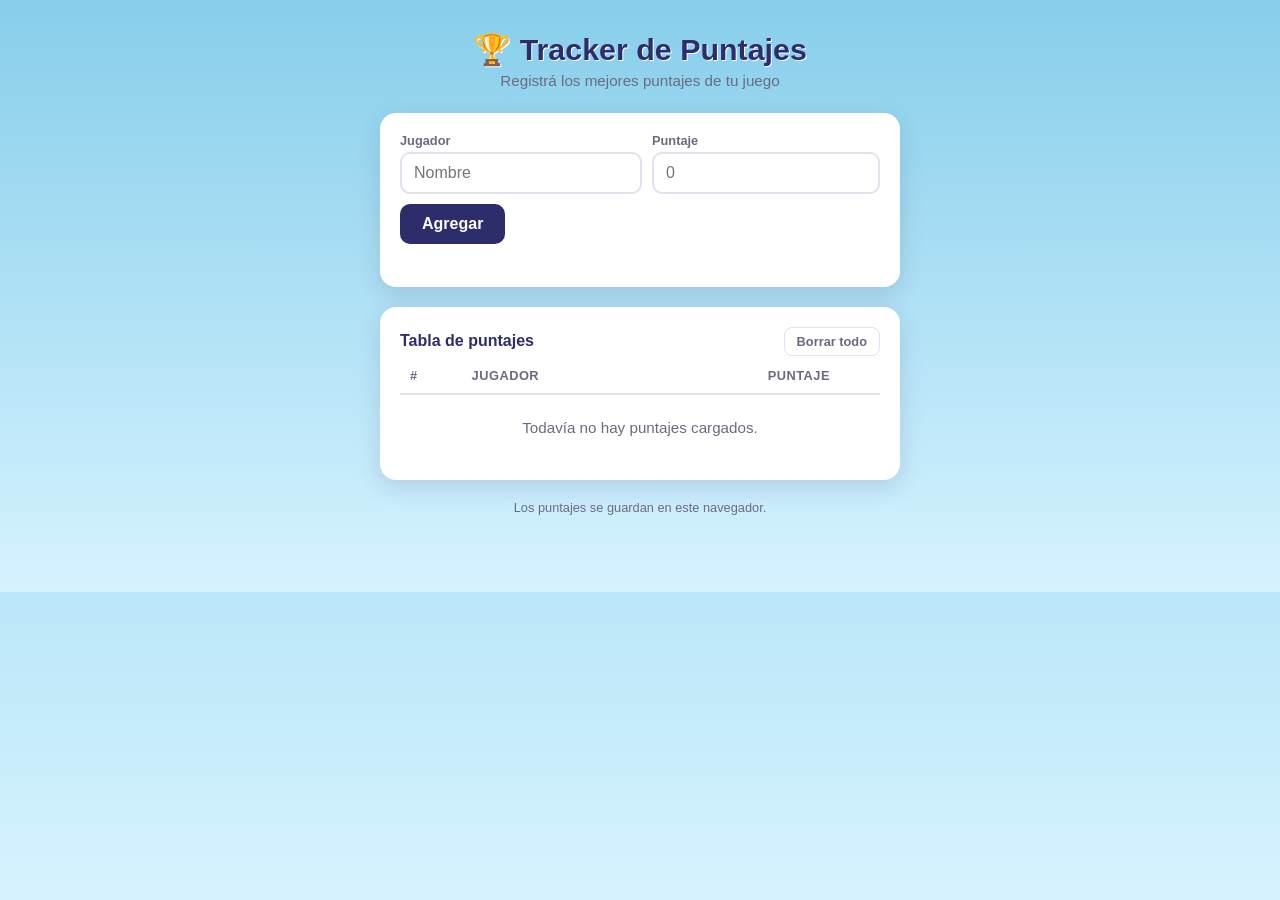
==== tracker.html @ f2ca4930 "Add score tracker page and connect it to the game's Game Over screen Adds a standalone tracker.html " ====
<!DOCTYPE html>
<html lang="es">
<head>
<meta charset="UTF-8">
<meta name="viewport" content="width=device-width, initial-scale=1.0">
<title>Tracker de Puntajes</title>
<style>
  :root {
    --primary: #4b3f72;
    --primary-light: #2d2d6b;
    --accent: #ffd166;
    --bg-top: #87ceeb;
    --bg-bottom: #d6f3ff;
    --card-bg: #ffffff;
    --text: #2d2d3a;
    --muted: #6b6b80;
    --border: #e2e2ef;
    --gold: #ffd166;
    --silver: #d9d9e8;
    --bronze: #e8b988;
  }

  * {
    box-sizing: border-box;
  }

  html, body {
    margin: 0;
    min-height: 100%;
    font-family: 'Trebuchet MS', Arial, sans-serif;
    background: linear-gradient(180deg, var(--bg-top), var(--bg-bottom));
    color: var(--text);
  }

  body {
    display: flex;
    justify-content: center;
    padding: 32px 16px 64px;
  }

  .page {
    width: 100%;
    max-width: 520px;
  }

  h1 {
    margin: 0 0 4px;
    color: var(--primary-light);
    text-align: center;
    font-size: clamp(1.4rem, 5vw, 1.9rem);
    text-shadow: 1px 1px 0 #fff;
  }

  .subtitle {
    margin: 0 0 24px;
    text-align: center;
    color: var(--muted);
    font-size: 0.95rem;
  }

  .card {
    background: var(--card-bg);
    border-radius: 16px;
    box-shadow: 0 8px 24px rgba(45, 45, 107, 0.15);
    padding: 20px;
    margin-bottom: 20px;
  }

  form {
    display: flex;
    gap: 10px;
    flex-wrap: wrap;
  }

  .field {
    flex: 1 1 140px;
    display: flex;
    flex-direction: column;
    gap: 4px;
  }

  label {
    font-size: 0.8rem;
    color: var(--muted);
    font-weight: bold;
  }

  input {
    padding: 10px 12px;
    border: 2px solid var(--border);
    border-radius: 10px;
    font-size: 1rem;
    font-family: inherit;
    outline: none;
    transition: border-color 0.15s ease;
  }

  input:focus {
    border-color: var(--primary);
  }

  button {
    align-self: flex-end;
    padding: 11px 22px;
    border: none;
    border-radius: 10px;
    background: var(--primary-light);
    color: #fff;
    font-size: 1rem;
    font-weight: bold;
    font-family: inherit;
    cursor: pointer;
    transition: background 0.15s ease, transform 0.1s ease;
  }

  button:hover {
    background: var(--primary);
  }

  button:active {
    transform: scale(0.97);
  }

  .error {
    color: #c0392b;
    font-size: 0.85rem;
    min-height: 1.1em;
    margin-top: 8px;
  }

  table {
    width: 100%;
    border-collapse: collapse;
  }

  thead th {
    text-align: left;
    font-size: 0.8rem;
    text-transform: uppercase;
    letter-spacing: 0.04em;
    color: var(--muted);
    padding: 0 10px 10px;
    border-bottom: 2px solid var(--border);
  }

  th.col-score, td.col-score {
    text-align: right;
  }

  th.col-actions, td.col-actions {
    text-align: right;
    width: 40px;
  }

  tbody tr {
    border-bottom: 1px solid var(--border);
  }

  tbody tr:last-child {
    border-bottom: none;
  }

  td {
    padding: 12px 10px;
    font-size: 0.98rem;
  }

  .rank {
    display: inline-flex;
    align-items: center;
    justify-content: center;
    width: 26px;
    height: 26px;
    border-radius: 50%;
    font-weight: bold;
    font-size: 0.85rem;
    background: var(--border);
    color: var(--muted);
  }

  tr:nth-child(-n+3) .rank {
    background: transparent;
    font-size: 1.2rem;
  }

  .player-name {
    font-weight: bold;
  }

  .score-value {
    font-weight: bold;
    color: var(--primary-light);
  }

  .delete-btn {
    background: transparent;
    color: var(--muted);
    border: none;
    font-size: 1.1rem;
    padding: 2px 6px;
    border-radius: 6px;
    cursor: pointer;
  }

  .delete-btn:hover {
    background: #fdeeee;
    color: #c0392b;
  }

  .empty-state {
    text-align: center;
    color: var(--muted);
    padding: 24px 10px;
    font-size: 0.95rem;
  }

  .table-header {
    display: flex;
    align-items: center;
    justify-content: space-between;
    margin-bottom: 12px;
  }

  .table-title {
    margin: 0;
    font-size: 1rem;
    font-weight: bold;
    color: var(--primary-light);
  }

  .clear-btn {
    background: transparent;
    color: var(--muted);
    border: 1px solid var(--border);
    border-radius: 8px;
    padding: 6px 12px;
    font-size: 0.8rem;
    font-family: inherit;
    cursor: pointer;
    transition: background 0.15s ease, color 0.15s ease, border-color 0.15s ease;
  }

  .clear-btn:hover {
    background: #fdeeee;
    color: #c0392b;
    border-color: #f3c6c6;
  }

  .footer-note {
    text-align: center;
    color: var(--muted);
    font-size: 0.8rem;
    margin-top: 8px;
  }

  .record-card {
    background: linear-gradient(135deg, var(--primary-light), var(--primary));
    color: #fff;
    text-align: center;
    padding: 22px 20px;
    box-shadow: 0 10px 28px rgba(45, 45, 107, 0.3);
  }

  .record-label {
    margin: 0;
    font-size: 0.8rem;
    text-transform: uppercase;
    letter-spacing: 0.08em;
    opacity: 0.85;
  }

  .record-score {
    margin: 6px 0 2px;
    font-size: clamp(2.4rem, 12vw, 3.2rem);
    font-weight: bold;
    line-height: 1;
    text-shadow: 1px 2px 0 rgba(0, 0, 0, 0.15);
  }

  .record-holder {
    margin: 0;
    font-size: 1rem;
    opacity: 0.9;
  }
</style>
</head>
<body>
  <div class="page">
    <h1>🏆 Tracker de Puntajes</h1>
    <p class="subtitle">Registrá los mejores puntajes de tu juego</p>

    <div class="card record-card" id="record-card" hidden>
      <p class="record-label">Récord actual</p>
      <p class="record-score" id="record-score">0</p>
      <p class="record-holder" id="record-holder"></p>
    </div>

    <div class="card">
      <form id="score-form">
        <div class="field">
          <label for="player-name">Jugador</label>
          <input type="text" id="player-name" placeholder="Nombre" maxlength="30" autocomplete="off">
        </div>
        <div class="field" style="flex: 0 1 120px;">
          <label for="player-score">Puntaje</label>
          <input type="number" id="player-score" placeholder="0" min="0" step="1">
        </div>
        <button type="submit">Agregar</button>
      </form>
      <div class="error" id="form-error"></div>
    </div>

    <div class="card">
      <div class="table-header">
        <p class="table-title">Tabla de puntajes</p>
        <button type="button" class="clear-btn" id="clear-all-btn">Borrar todo</button>
      </div>
      <table>
        <thead>
          <tr>
            <th class="col-rank">#</th>
            <th>Jugador</th>
            <th class="col-score">Puntaje</th>
            <th class="col-actions"></th>
          </tr>
        </thead>
        <tbody id="score-table-body"></tbody>
      </table>
      <div class="empty-state" id="empty-state" hidden>Todavía no hay puntajes cargados.</div>
    </div>

    <p class="footer-note">Los puntajes se guardan en este navegador.</p>
  </div>

<script>
  const STORAGE_KEY = 'gameScores';

  const form = document.getElementById('score-form');
  const nameInput = document.getElementById('player-name');
  const scoreInput = document.getElementById('player-score');
  const errorEl = document.getElementById('form-error');
  const tableBody = document.getElementById('score-table-body');
  const emptyState = document.getElementById('empty-state');
  const recordCard = document.getElementById('record-card');
  const recordScoreEl = document.getElementById('record-score');
  const recordHolderEl = document.getElementById('record-holder');
  const clearAllBtn = document.getElementById('clear-all-btn');

  function loadScores() {
    try {
      const raw = localStorage.getItem(STORAGE_KEY);
      const parsed = raw ? JSON.parse(raw) : [];
      return Array.isArray(parsed) ? parsed : [];
    } catch {
      return [];
    }
  }

  function saveScores(scores) {
    localStorage.setItem(STORAGE_KEY, JSON.stringify(scores));
  }

  function render() {
    const scores = loadScores().sort((a, b) => b.score - a.score);
    tableBody.innerHTML = '';

    if (scores.length === 0) {
      emptyState.hidden = false;
      recordCard.hidden = true;
      return;
    }
    emptyState.hidden = true;

    recordCard.hidden = false;
    recordScoreEl.textContent = scores[0].score;
    recordHolderEl.textContent = `🏆 ${scores[0].name}`;

    const medals = ['🥇', '🥈', '🥉'];

    scores.forEach((entry, index) => {
      const tr = document.createElement('tr');
      const rankLabel = medals[index] || (index + 1);
      tr.innerHTML = `
        <td><span class="rank">${rankLabel}</span></td>
        <td class="player-name"></td>
        <td class="col-score score-value"></td>
        <td class="col-actions"><button class="delete-btn" title="Eliminar" data-id="${entry.id}">✕</button></td>
      `;
      tr.querySelector('.player-name').textContent = entry.name;
      tr.querySelector('.score-value').textContent = entry.score;
      tableBody.appendChild(tr);
    });
  }

  form.addEventListener('submit', (e) => {
    e.preventDefault();
    errorEl.textContent = '';

    const name = nameInput.value.trim();
    const score = Number(scoreInput.value);

    if (!name) {
      errorEl.textContent = 'Ingresá el nombre del jugador.';
      return;
    }
    if (scoreInput.value === '' || Number.isNaN(score) || score < 0) {
      errorEl.textContent = 'Ingresá un puntaje válido.';
      return;
    }

    const scores = loadScores();
    scores.push({ id: Date.now() + '-' + Math.random().toString(36).slice(2), name, score });
    saveScores(scores);

    nameInput.value = '';
    scoreInput.value = '';
    nameInput.focus();
    render();
  });

  tableBody.addEventListener('click', (e) => {
    const btn = e.target.closest('.delete-btn');
    if (!btn) return;
    const id = btn.dataset.id;
    const scores = loadScores().filter((entry) => entry.id !== id);
    saveScores(scores);
    render();
  });

  clearAllBtn.addEventListener('click', () => {
    if (loadScores().length === 0) return;
    if (!confirm('¿Borrar todos los puntajes? Esta acción no se puede deshacer.')) return;
    saveScores([]);
    render();
  });

  render();
</script>
</body>
</html>
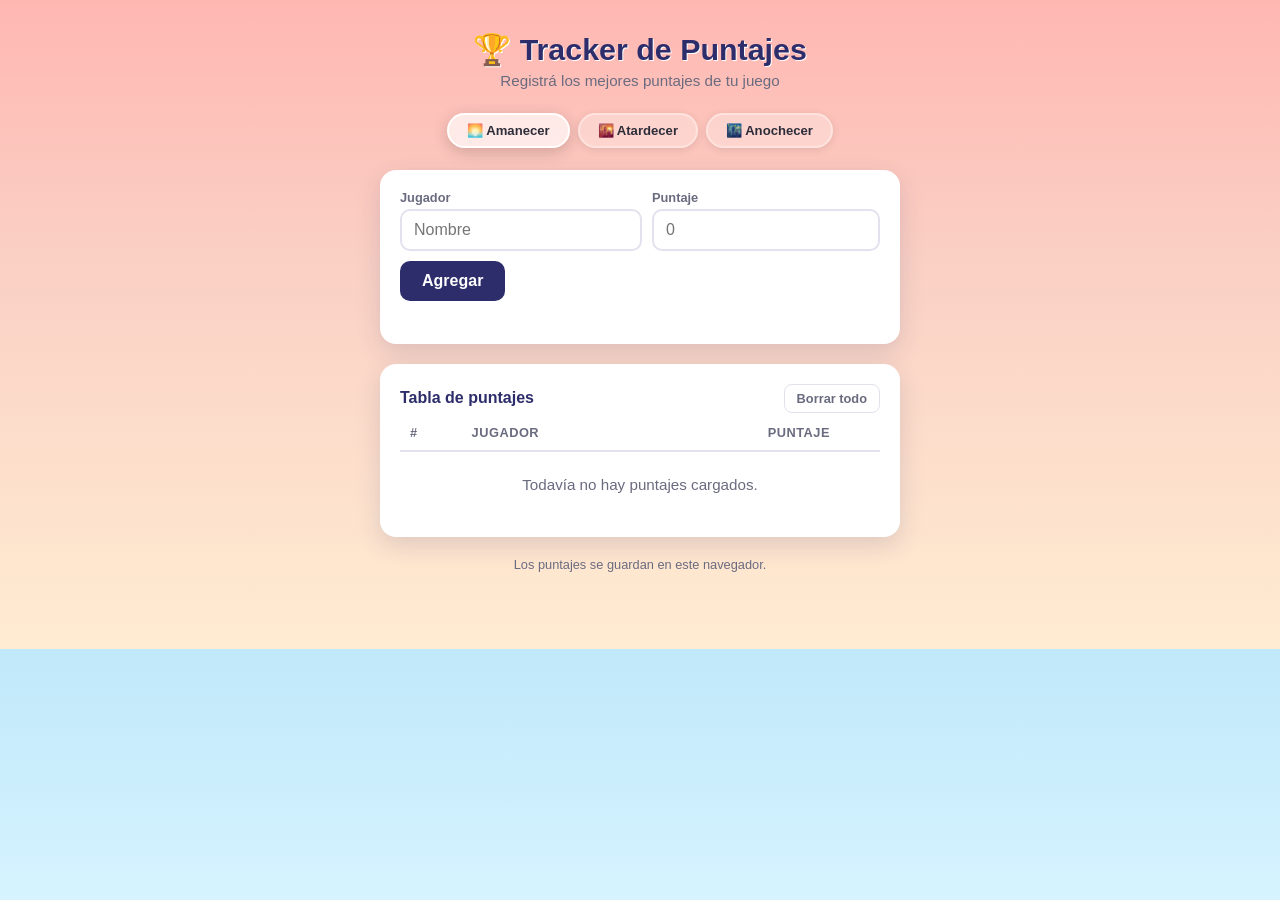
==== commit 184f87a0: "Add dynamic sky themes to score tracker (dawn, sunset, night)" ====
--- a/tracker.html
+++ b/tracker.html
@@ -282,12 +282,81 @@
     font-size: 1rem;
     opacity: 0.9;
   }
+
+  /* ── Sky switcher ───────────────────────────── */
+  html, body {
+    transition: background 1.4s ease;
+  }
+
+  body.sky-dawn {
+    background: linear-gradient(180deg, #ffb7b2, #fad0c4 40%, #ffecd2);
+  }
+
+  body.sky-sunset {
+    background: linear-gradient(180deg, #b83200, #e0541b 22%, #c471ed 68%, #7f3b8e);
+  }
+
+  body.sky-night {
+    background:
+      radial-gradient(circle, rgba(255,255,255,0.85) 1px, transparent 1px) 12%  8% / 180px 180px,
+      radial-gradient(circle, rgba(255,255,255,0.55) 1px, transparent 1px) 55% 18% / 260px 260px,
+      radial-gradient(circle, rgba(255,255,255,0.70) 1px, transparent 1px) 80%  5% / 140px 140px,
+      radial-gradient(circle, rgba(255,255,255,0.40) 1px, transparent 1px) 30% 35% / 220px 220px,
+      linear-gradient(180deg, #060614, #0d0d2b 55%, #1e1e4a);
+  }
+
+  .sky-switcher {
+    display: flex;
+    justify-content: center;
+    gap: 8px;
+    margin-bottom: 22px;
+  }
+
+  .sky-btn {
+    align-self: auto;
+    padding: 8px 18px;
+    border-radius: 24px;
+    border: 2px solid rgba(255, 255, 255, 0.35);
+    background: rgba(255, 255, 255, 0.28);
+    backdrop-filter: blur(8px);
+    -webkit-backdrop-filter: blur(8px);
+    font-size: 0.82rem;
+    font-family: inherit;
+    font-weight: 600;
+    cursor: pointer;
+    color: var(--text);
+    transition: background 0.2s ease, border-color 0.2s ease, transform 0.12s ease, box-shadow 0.2s ease;
+    box-shadow: 0 2px 8px rgba(0,0,0,0.1);
+  }
+
+  .sky-btn:hover {
+    background: rgba(255, 255, 255, 0.5);
+    border-color: rgba(255, 255, 255, 0.7);
+    transform: translateY(-2px);
+    box-shadow: 0 4px 14px rgba(0,0,0,0.15);
+  }
+
+  .sky-btn:active {
+    transform: scale(0.96);
+  }
+
+  .sky-btn.active {
+    background: rgba(255, 255, 255, 0.65);
+    border-color: rgba(255, 255, 255, 0.9);
+    box-shadow: 0 4px 16px rgba(0,0,0,0.18);
+  }
 </style>
 </head>
 <body>
   <div class="page">
     <h1>🏆 Tracker de Puntajes</h1>
     <p class="subtitle">Registrá los mejores puntajes de tu juego</p>
+
+    <div class="sky-switcher" role="group" aria-label="Ambiente del cielo">
+      <button class="sky-btn" data-sky="dawn"  id="btn-dawn">🌅 Amanecer</button>
+      <button class="sky-btn" data-sky="sunset" id="btn-sunset">🌇 Atardecer</button>
+      <button class="sky-btn" data-sky="night"  id="btn-night">🌃 Anochecer</button>
+    </div>
 
     <div class="card record-card" id="record-card" hidden>
       <p class="record-label">Récord actual</p>
@@ -434,6 +503,22 @@
     render();
   });
 
+  // ── Sky switcher ───────────────────────────────────────────
+  const SKY_KEY   = 'skyMode';
+  const SKY_CLASS = { dawn: 'sky-dawn', sunset: 'sky-sunset', night: 'sky-night' };
+  const skyBtns   = document.querySelectorAll('.sky-btn');
+
+  function setSky(mode) {
+    Object.values(SKY_CLASS).forEach(cls => document.body.classList.remove(cls));
+    document.body.classList.add(SKY_CLASS[mode] || SKY_CLASS.dawn);
+    skyBtns.forEach(btn => btn.classList.toggle('active', btn.dataset.sky === mode));
+    localStorage.setItem(SKY_KEY, mode);
+  }
+
+  skyBtns.forEach(btn => btn.addEventListener('click', () => setSky(btn.dataset.sky)));
+  setSky(localStorage.getItem(SKY_KEY) || 'dawn');
+  // ────────────────────────────────────────────────────────────
+
   render();
 </script>
 </body>
